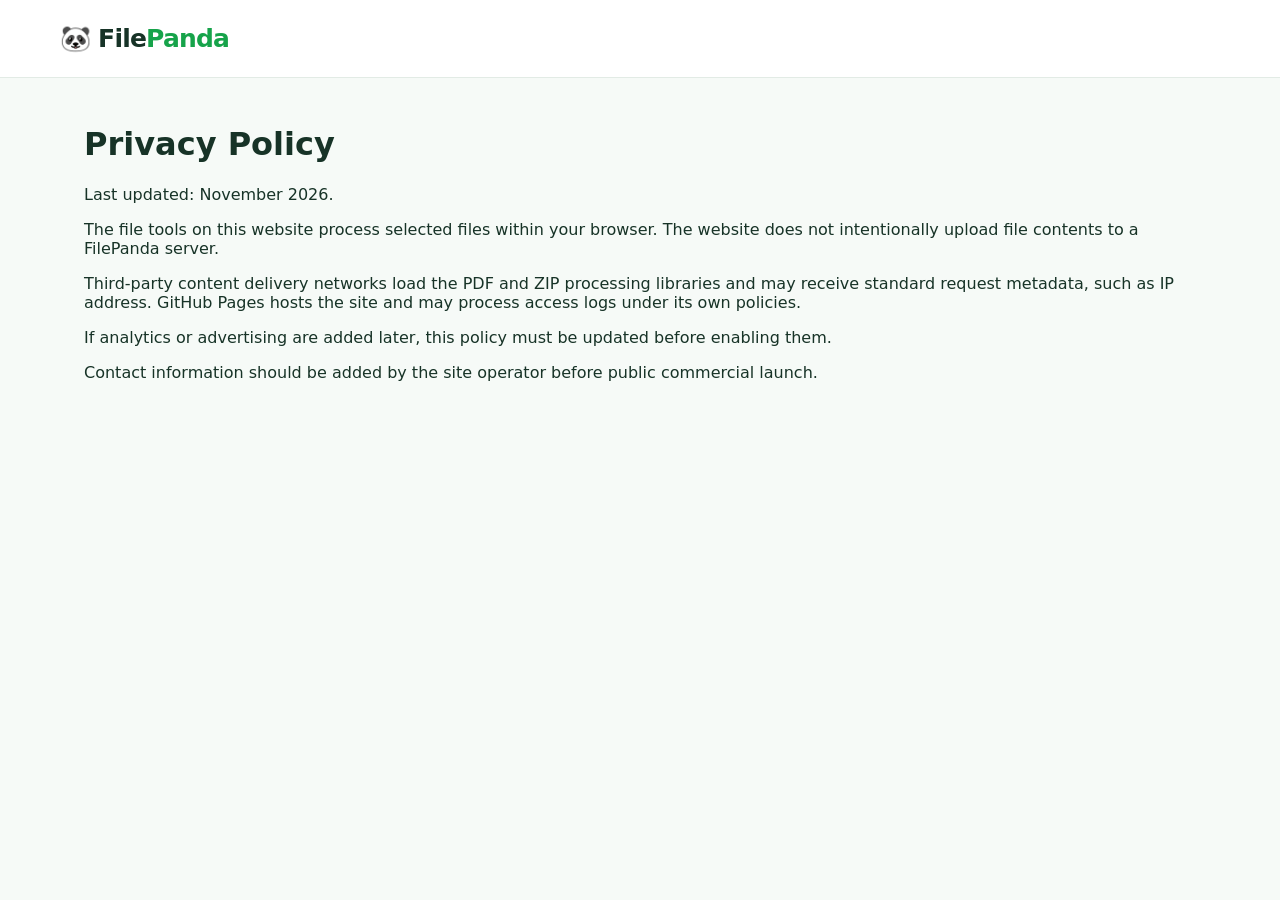
==== privacy.html @ 83d9c11e "Create privacy.html" ====
<!doctype html>
<html lang="en">
<head>
  <meta charset="utf-8">
  <meta name="viewport" content="width=device-width,initial-scale=1">
  <title>Privacy Policy — FilePanda</title>
  <link rel="stylesheet" href="css/style.css">
</head>
<body>
  <header>
    <a class="brand" href="./">🐼 File<b>Panda</b></a>
  </header>

  <main>
    <h1>Privacy Policy</h1>
    <p>Last updated: November 2026.</p>

    <p>The file tools on this website process selected files
    within your browser. The website does not intentionally
    upload file contents to a FilePanda server.</p>

    <p>Third-party content delivery networks load the PDF
    and ZIP processing libraries and may receive standard
    request metadata, such as IP address. GitHub Pages
    hosts the site and may process access logs under
    its own policies.</p>

    <p>If analytics or advertising are added later,
    this policy must be updated before enabling them.</p>

    <p>Contact information should be added by the
    site operator before public commercial launch.</p>
  </main>
</body>
</html>
---- css/style.css ----
:root {
  font-family: Inter, system-ui, -apple-system, Segoe UI, Arial, sans-serif;
  color: #173327;
  background: #f6faf7;
}

* { box-sizing: border-box; }
body { margin: 0; }
a { color: inherit; }

header {
  height: 78px;
  background: #fff;
  border-bottom: 1px solid #e2ebe5;
  display: flex;
  align-items: center;
  justify-content: space-between;
  padding: 0 max(24px, calc((100vw - 1160px)/2));
}

.brand {
  text-decoration: none;
  font-size: 25px;
  font-weight: 800;
  letter-spacing: -.8px;
}

.brand b { color: #16a34a; }
nav { display: flex; gap: 26px; }

nav a {
  text-decoration: none;
  font-size: 14px;
  font-weight: 600;
  color: #506257;
}

.hero {
  text-align: center;
  padding: 82px 20px 75px;
  background: radial-gradient(ellipse at 50% 0, #e4f9eb, transparent 68%);
}

.eyebrow {
  font-size: 11px;
  font-weight: 800;
  letter-spacing: 2px;
  color: #16a34a;
}

.hero h1 {
  font-size: clamp(35px, 5vw, 60px);
  letter-spacing: -2.7px;
  margin: 14px 0;
}

.hero em { font-style: normal; color: #16a34a; }

.hero p {
  color: #62756a;
  font-size: 17px;
  line-height: 1.6;
}

.hero input {
  width: min(550px, 100%);
  border: 1px solid #d5e4d9;
  border-radius: 14px;
  padding: 17px 20px;
  margin-top: 20px;
  font: inherit;
  box-shadow: 0 8px 30px #183d2110;
}

main {
  max-width: 1160px;
  margin: auto;
  padding: 26px 24px;
}

.section-title {
  display: flex;
  justify-content: space-between;
  align-items: center;
  gap: 15px;
}

.section-title span { color: #819086; font-size: 13px; }
h2 { font-size: 26px; letter-spacing: -.6px; }

.grid {
  display: grid;
  grid-template-columns: repeat(3, minmax(0, 1fr));
  gap: 18px;
}

.tool {
  background: #fff;
  text-align: left;
  border: 1px solid #e1eae4;
  border-radius: 18px;
  padding: 26px;
  cursor: pointer;
  transition: .2s;
  font: inherit;
  color: inherit;
  min-height: 168px;
}

.tool:hover, .tool.active {
  border-color: #22b65b;
  transform: translateY(-2px);
  box-shadow: 0 12px 30px #1b4a2910;
}

.tool .symbol { font-size: 29px; }

.tool strong {
  display: block;
  margin: 15px 0 7px;
  font-size: 17px;
}

.tool small {
  color: #7a8b80;
  font-size: 13px;
  line-height: 1.5;
}

.workspace {
  margin: 55px 0 40px;
  background: #fff;
  border: 1px solid #e0eae3;
  border-radius: 24px;
  padding: 35px;
  box-shadow: 0 12px 45px #173d2310;
}

.workspace-head {
  display: flex;
  justify-content: space-between;
  gap: 20px;
  align-items: center;
}

.workspace-head h2 { margin: 8px 0; }
.workspace-head p { color: #7a8b80; }

.privacy-pill {
  font-size: 12px;
  color: #178343;
  background: #eaf9ee;
  padding: 9px 12px;
  border-radius: 30px;
  white-space: nowrap;
}

.drop {
  border: 2px dashed #9bd5ab;
  background: #f5fcf7;
  border-radius: 16px;
  padding: 38px 15px;
  text-align: center;
  cursor: pointer;
  margin-top: 20px;
}

.drop.drag {
  background: #e2f8e9;
  border-color: #16a34a;
}

.drop-icon { font-size: 36px; }
.drop p { color: #7a8b80; font-size: 13px; }

.file-list {
  margin: 15px 0;
  color: #5b6d61;
  font-size: 13px;
  overflow-wrap: anywhere;
}

.file-list div {
  padding: 7px;
  border-bottom: 1px solid #eef2ee;
}

.options {
  display: flex;
  flex-wrap: wrap;
  gap: 14px;
  margin: 22px 0;
}

.options label {
  display: flex;
  flex-direction: column;
  gap: 7px;
  color: #496251;
  font-size: 13px;
  font-weight: 600;
}

.options select, .options input {
  font: inherit;
  padding: 10px 12px;
  border: 1px solid #d8e5dc;
  border-radius: 9px;
  max-width: 260px;
}

.options input[type=range] { padding: 0; }
.actions { display: flex; gap: 12px; }
button { cursor: pointer; }

button#run, .secondary, .download {
  border: 0;
  border-radius: 10px;
  background: #16a34a;
  color: #fff;
  padding: 13px 21px;
  font-size: 14px;
  font-weight: 700;
}

.secondary {
  background: #eff5f0;
  color: #345b40;
}

.download {
  display: inline-block;
  text-decoration: none;
  margin: 5px 8px 5px 0;
}

button:disabled { opacity: .5; cursor: wait; }

#status {
  font-size: 14px;
  color: #41684d;
  min-height: 22px;
}

.results { overflow-wrap: anywhere; }

.results .result {
  background: #f5fbf6;
  padding: 12px;
  border-radius: 10px;
  margin: 8px 0;
}

.about { margin: 60px 0; }

.benefits {
  display: grid;
  grid-template-columns: repeat(3, 1fr);
  gap: 20px;
}

.benefits div {
  background: white;
  border: 1px solid #e2ebe5;
  border-radius: 15px;
  padding: 22px;
}

.benefits p {
  color: #718176;
  line-height: 1.6;
}

footer {
  text-align: center;
  border-top: 1px solid #e0eae3;
  padding: 30px;
  color: #78897c;
  font-size: 13px;
}

footer a { margin: 0 5px; }
footer p { font-size: 11px; }

@media (max-width: 800px) {
  .grid { grid-template-columns: repeat(2, minmax(0, 1fr)); }
  .benefits { grid-template-columns: 1fr; }
  .privacy-pill { display: none; }
}

@media (max-width: 520px) {
  header { padding: 0 18px; }
  nav { gap: 12px; }
  nav a { font-size: 12px; }
  .brand { font-size: 20px; }
  .hero { padding: 55px 20px; }
  .grid { grid-template-columns: 1fr; }
  .workspace { padding: 20px; }
  .section-title span { display: none; }
}
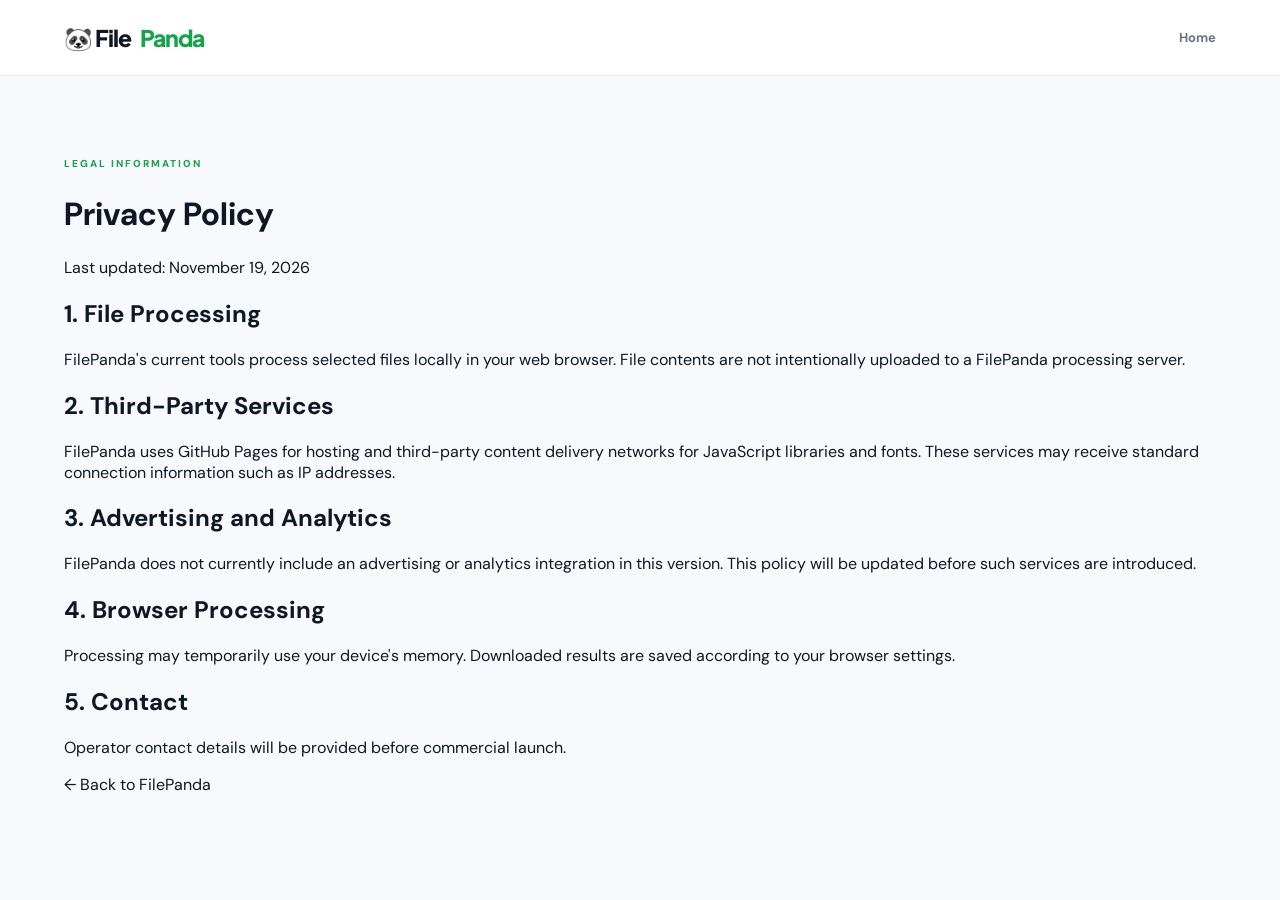
==== commit 8438f496: "Update privacy.html" ====
--- a/privacy.html
+++ b/privacy.html
@@ -1,36 +1,53 @@
 
-<!doctype html>
+<!DOCTYPE html>
 <html lang="en">
 <head>
-  <meta charset="utf-8">
-  <meta name="viewport" content="width=device-width,initial-scale=1">
+  <meta charset="UTF-8">
+  <meta name="viewport" content="width=device-width, initial-scale=1">
   <title>Privacy Policy — FilePanda</title>
   <link rel="stylesheet" href="css/style.css">
 </head>
 <body>
-  <header>
-    <a class="brand" href="./">🐼 File<b>Panda</b></a>
+  <header class="header">
+    <div class="nav-container">
+      <a class="brand" href="./">
+        🐼 File<span class="accent">Panda</span>
+      </a>
+      <nav><a href="./">Home</a></nav>
+    </div>
   </header>
 
-  <main>
+  <main class="main">
+    <span class="overline">LEGAL INFORMATION</span>
     <h1>Privacy Policy</h1>
-    <p>Last updated: November 2026.</p>
+    <p>Last updated: November 19, 2026</p>
 
-    <p>The file tools on this website process selected files
-    within your browser. The website does not intentionally
-    upload file contents to a FilePanda server.</p>
+    <h2>1. File Processing</h2>
+    <p>FilePanda's current tools process selected files
+    locally in your web browser. File contents are not
+    intentionally uploaded to a FilePanda processing server.</p>
 
-    <p>Third-party content delivery networks load the PDF
-    and ZIP processing libraries and may receive standard
-    request metadata, such as IP address. GitHub Pages
-    hosts the site and may process access logs under
-    its own policies.</p>
+    <h2>2. Third-Party Services</h2>
+    <p>FilePanda uses GitHub Pages for hosting and
+    third-party content delivery networks for JavaScript
+    libraries and fonts. These services may receive
+    standard connection information such as IP addresses.</p>
 
-    <p>If analytics or advertising are added later,
-    this policy must be updated before enabling them.</p>
+    <h2>3. Advertising and Analytics</h2>
+    <p>FilePanda does not currently include an advertising
+    or analytics integration in this version. This policy
+    will be updated before such services are introduced.</p>
 
-    <p>Contact information should be added by the
-    site operator before public commercial launch.</p>
+    <h2>4. Browser Processing</h2>
+    <p>Processing may temporarily use your device's memory.
+    Downloaded results are saved according to your browser
+    settings.</p>
+
+    <h2>5. Contact</h2>
+    <p>Operator contact details will be provided before
+    commercial launch.</p>
+
+    <p><a href="./">← Back to FilePanda</a></p>
   </main>
 </body>
 </html>
--- a/css/style.css
+++ b/css/style.css
@@ -1,301 +1,475 @@
+
+@import url('https://fonts.googleapis.com/css2?family=DM+Sans:wght@400;500;600;700;800&family=Plus+Jakarta+Sans:wght@400;500;600;700;800&display=swap');
 
 :root {
-  font-family: Inter, system-ui, -apple-system, Segoe UI, Arial, sans-serif;
-  color: #173327;
-  background: #f6faf7;
-}
-
-* { box-sizing: border-box; }
-body { margin: 0; }
-a { color: inherit; }
-
-header {
-  height: 78px;
-  background: #fff;
-  border-bottom: 1px solid #e2ebe5;
-  display: flex;
-  align-items: center;
-  justify-content: space-between;
-  padding: 0 max(24px, calc((100vw - 1160px)/2));
-}
-
+  --bg:#f7f9fc;
+  --white:#fff;
+  --dark:#0d1726;
+  --muted:#718096;
+  --green:#16a34a;
+  --green-light:#eaf9ef;
+  --border:#e5eaf0;
+  --shadow:0 12px 40px rgba(20,36,55,.06);
+}
+* { box-sizing:border-box; }
+html { scroll-behavior:smooth; }
+body {
+  margin:0;
+  font-family:'DM Sans',system-ui,sans-serif;
+  background:var(--bg);
+  color:var(--dark);
+}
+button,input,select { font:inherit; }
+button { cursor:pointer; }
+a { color:inherit; text-decoration:none; }
+[hidden] { display:none!important; }
+
+.header {
+  height:76px;
+  background:#fff;
+  border-bottom:1px solid var(--border);
+  position:sticky;
+  top:0;
+  z-index:20;
+}
+.nav-container {
+  max-width:1200px;
+  height:100%;
+  margin:auto;
+  padding:0 24px;
+  display:flex;
+  align-items:center;
+  justify-content:space-between;
+  gap:20px;
+}
 .brand {
-  text-decoration: none;
-  font-size: 25px;
-  font-weight: 800;
-  letter-spacing: -.8px;
-}
-
-.brand b { color: #16a34a; }
-nav { display: flex; gap: 26px; }
-
+  display:inline-flex;
+  align-items:center;
+  gap:9px;
+  font-family:'Plus Jakarta Sans',sans-serif;
+  font-size:23px;
+  font-weight:800;
+  letter-spacing:-1px;
+  white-space:nowrap;
+}
+.brand-icon { font-size:29px; }
+.accent { color:var(--green); }
+nav { display:flex;gap:30px; }
 nav a {
-  text-decoration: none;
-  font-size: 14px;
-  font-weight: 600;
-  color: #506257;
+  font-size:13px;
+  color:#64748b;
+  font-weight:700;
+}
+nav a:hover { color:var(--green); }
+.nav-cta {
+  background:#edf9f0;
+  color:#15803d;
+  padding:11px 18px;
+  border-radius:10px;
+  font-size:13px;
+  font-weight:800;
 }
 
 .hero {
-  text-align: center;
-  padding: 82px 20px 75px;
-  background: radial-gradient(ellipse at 50% 0, #e4f9eb, transparent 68%);
-}
-
-.eyebrow {
-  font-size: 11px;
-  font-weight: 800;
-  letter-spacing: 2px;
-  color: #16a34a;
-}
-
+  background:#0b1220;
+  color:white;
+  position:relative;
+  overflow:hidden;
+  text-align:center;
+  padding:95px 20px 100px;
+}
+.hero-glow {
+  position:absolute;
+  width:650px;
+  height:500px;
+  background:radial-gradient(ellipse,rgba(22,163,74,.19),transparent 68%);
+  top:-130px;
+  left:50%;
+  transform:translateX(-50%);
+  pointer-events:none;
+}
+.hero-content { position:relative;z-index:1; }
+.hero-badge {
+  display:inline-flex;
+  align-items:center;
+  gap:10px;
+  border:1px solid #2b4738;
+  background:#14271f;
+  color:#a8edbf;
+  padding:10px 17px;
+  border-radius:50px;
+  font-size:10px;
+  font-weight:800;
+  letter-spacing:1.5px;
+}
+.live-dot {
+  width:7px;height:7px;
+  border-radius:50%;
+  background:#4ade80;
+  box-shadow:0 0 12px #4ade80;
+}
 .hero h1 {
-  font-size: clamp(35px, 5vw, 60px);
-  letter-spacing: -2.7px;
-  margin: 14px 0;
-}
-
-.hero em { font-style: normal; color: #16a34a; }
-
+  font-family:'Plus Jakarta Sans',sans-serif;
+  font-size:clamp(44px,6vw,76px);
+  letter-spacing:-4px;
+  line-height:1.14;
+  margin:26px 0 20px;
+  font-weight:800;
+}
+.hero h1 span { color:#4ade80; }
 .hero p {
-  color: #62756a;
-  font-size: 17px;
-  line-height: 1.6;
-}
-
-.hero input {
-  width: min(550px, 100%);
-  border: 1px solid #d5e4d9;
-  border-radius: 14px;
-  padding: 17px 20px;
-  margin-top: 20px;
-  font: inherit;
-  box-shadow: 0 8px 30px #183d2110;
-}
-
-main {
-  max-width: 1160px;
-  margin: auto;
-  padding: 26px 24px;
-}
-
-.section-title {
-  display: flex;
-  justify-content: space-between;
-  align-items: center;
-  gap: 15px;
-}
-
-.section-title span { color: #819086; font-size: 13px; }
-h2 { font-size: 26px; letter-spacing: -.6px; }
-
-.grid {
-  display: grid;
-  grid-template-columns: repeat(3, minmax(0, 1fr));
-  gap: 18px;
-}
-
-.tool {
-  background: #fff;
-  text-align: left;
-  border: 1px solid #e1eae4;
-  border-radius: 18px;
-  padding: 26px;
-  cursor: pointer;
-  transition: .2s;
-  font: inherit;
-  color: inherit;
-  min-height: 168px;
-}
-
-.tool:hover, .tool.active {
-  border-color: #22b65b;
-  transform: translateY(-2px);
-  box-shadow: 0 12px 30px #1b4a2910;
-}
-
-.tool .symbol { font-size: 29px; }
-
-.tool strong {
-  display: block;
-  margin: 15px 0 7px;
-  font-size: 17px;
-}
-
-.tool small {
-  color: #7a8b80;
-  font-size: 13px;
-  line-height: 1.5;
+  max-width:540px;
+  margin:0 auto;
+  color:#a7b4c7;
+  font-size:17px;
+  line-height:1.8;
+}
+.hero-actions {
+  display:flex;
+  justify-content:center;
+  gap:12px;
+  margin-top:30px;
+}
+.btn {
+  border:0;
+  border-radius:11px;
+  padding:14px 23px;
+  font-size:13px;
+  font-weight:800;
+  display:inline-flex;
+  justify-content:center;
+  align-items:center;
+  gap:12px;
+}
+.btn-primary { background:#16a34a;color:white; }
+.btn-primary:hover { background:#15803d; }
+.btn-outline {
+  background:#1c2738;
+  color:white;
+  border:1px solid #344154;
+}
+.btn-muted { background:#eef2f6;color:#475569; }
+button:disabled { opacity:.55;cursor:wait; }
+.hero-trust {
+  display:flex;
+  justify-content:center;
+  gap:28px;
+  margin-top:34px;
+  font-size:12px;
+  color:#9bafc2;
+}
+
+.main {
+  max-width:1200px;
+  margin:auto;
+  padding:75px 24px 30px;
+}
+.section-heading {
+  display:flex;
+  align-items:center;
+  justify-content:space-between;
+  gap:20px;
+  margin-bottom:28px;
+}
+.overline {
+  color:var(--green);
+  font-size:10px;
+  font-weight:800;
+  letter-spacing:2px;
+}
+.section-heading h2 {
+  font-family:'Plus Jakarta Sans',sans-serif;
+  font-size:32px;
+  letter-spacing:-1.2px;
+  margin:10px 0;
+}
+.section-heading p { color:var(--muted);margin:0; }
+.count-pill {
+  background:#e9f8ee;
+  color:#15803d;
+  padding:9px 15px;
+  border-radius:30px;
+  font-size:12px;
+  font-weight:800;
+}
+.toolbar {
+  display:flex;
+  align-items:center;
+  justify-content:space-between;
+  gap:20px;
+  margin-bottom:25px;
+}
+.search-wrap {
+  display:flex;
+  align-items:center;
+  gap:12px;
+  background:white;
+  border:1px solid var(--border);
+  border-radius:12px;
+  padding:0 16px;
+  min-width:260px;
+}
+.search-wrap span { font-size:23px;color:#94a3b8; }
+.search-wrap input {
+  padding:15px 0;
+  border:0;
+  outline:0;
+  width:100%;
+  background:transparent;
+  font-size:13px;
+}
+.filters { display:flex;gap:6px;flex-wrap:wrap; }
+.filter {
+  border:1px solid transparent;
+  background:transparent;
+  color:#64748b;
+  padding:10px 15px;
+  border-radius:9px;
+  font-size:12px;
+  font-weight:800;
+}
+.filter.active {
+  background:#e9f8ee;
+  color:#15803d;
+}
+.tool-grid {
+  display:grid;
+  grid-template-columns:repeat(3,minmax(0,1fr));
+  gap:19px;
+}
+.tool-card {
+  text-align:left;
+  border:1px solid var(--border);
+  background:white;
+  border-radius:17px;
+  padding:26px;
+  min-height:192px;
+  transition:.2s;
+  color:var(--dark);
+}
+.tool-card:hover,.tool-card.active {
+  transform:translateY(-3px);
+  border-color:#86d7a1;
+  box-shadow:var(--shadow);
+}
+.tool-icon {
+  width:50px;height:50px;
+  border-radius:13px;
+  display:grid;
+  place-items:center;
+  font-size:24px;
+  background:#edf9f0;
+}
+.tool-card strong {
+  display:block;
+  font-size:16px;
+  margin:19px 0 7px;
+}
+.tool-card small {
+  display:block;
+  color:#7a8a9c;
+  font-size:12px;
+  line-height:1.6;
+}
+.tool-card .arrow {
+  float:right;
+  color:#94a3b8;
 }
 
 .workspace {
-  margin: 55px 0 40px;
-  background: #fff;
-  border: 1px solid #e0eae3;
-  border-radius: 24px;
-  padding: 35px;
-  box-shadow: 0 12px 45px #173d2310;
-}
-
-.workspace-head {
-  display: flex;
-  justify-content: space-between;
-  gap: 20px;
-  align-items: center;
-}
-
-.workspace-head h2 { margin: 8px 0; }
-.workspace-head p { color: #7a8b80; }
-
-.privacy-pill {
-  font-size: 12px;
-  color: #178343;
-  background: #eaf9ee;
-  padding: 9px 12px;
-  border-radius: 30px;
-  white-space: nowrap;
-}
-
-.drop {
-  border: 2px dashed #9bd5ab;
-  background: #f5fcf7;
-  border-radius: 16px;
-  padding: 38px 15px;
-  text-align: center;
-  cursor: pointer;
-  margin-top: 20px;
-}
-
-.drop.drag {
-  background: #e2f8e9;
-  border-color: #16a34a;
-}
-
-.drop-icon { font-size: 36px; }
-.drop p { color: #7a8b80; font-size: 13px; }
-
-.file-list {
-  margin: 15px 0;
-  color: #5b6d61;
-  font-size: 13px;
-  overflow-wrap: anywhere;
-}
-
-.file-list div {
-  padding: 7px;
-  border-bottom: 1px solid #eef2ee;
-}
-
+  margin:70px 0;
+  background:white;
+  border:1px solid var(--border);
+  border-radius:22px;
+  padding:36px;
+  box-shadow:var(--shadow);
+  scroll-margin-top:95px;
+}
+.workspace-top {
+  display:flex;
+  justify-content:space-between;
+  align-items:center;
+  gap:20px;
+}
+.workspace h2 {
+  font-family:'Plus Jakarta Sans',sans-serif;
+  font-size:27px;
+  margin:10px 0;
+}
+.workspace-top p { color:var(--muted);font-size:14px; }
+.secure-badge {
+  background:#eaf9ef;
+  color:#15803d;
+  font-size:11px;
+  font-weight:800;
+  border-radius:30px;
+  padding:10px 15px;
+  white-space:nowrap;
+}
+.drop-zone {
+  margin-top:25px;
+  border:2px dashed #9dd9b0;
+  border-radius:16px;
+  background:#f6fcf8;
+  text-align:center;
+  padding:43px 15px;
+  cursor:pointer;
+}
+.drop-zone.drag {
+  background:#e5f8eb;
+  border-color:#16a34a;
+}
+.upload-icon {
+  width:55px;height:55px;
+  margin:0 auto 16px;
+  display:grid;
+  place-items:center;
+  border-radius:15px;
+  background:#dcfce7;
+  color:#16a34a;
+  font-size:30px;
+  font-weight:800;
+}
+.drop-zone h3 { font-size:17px;margin:8px 0; }
+.drop-zone p { color:#8492a3;font-size:13px; }
+.browse-label {
+  display:inline-block;
+  margin-top:10px;
+  color:#15803d;
+  font-weight:800;
+  font-size:13px;
+}
+.file-list { margin:18px 0; }
+.file-item {
+  display:flex;
+  justify-content:space-between;
+  gap:15px;
+  background:#f8fafc;
+  border:1px solid var(--border);
+  border-radius:10px;
+  padding:12px 15px;
+  margin:8px 0;
+  font-size:13px;
+  overflow-wrap:anywhere;
+}
+.file-item span:last-child { color:#64748b;white-space:nowrap; }
 .options {
-  display: flex;
-  flex-wrap: wrap;
-  gap: 14px;
-  margin: 22px 0;
-}
-
+  display:flex;
+  flex-wrap:wrap;
+  gap:15px;
+  margin:25px 0;
+}
 .options label {
-  display: flex;
-  flex-direction: column;
-  gap: 7px;
-  color: #496251;
-  font-size: 13px;
-  font-weight: 600;
-}
-
-.options select, .options input {
-  font: inherit;
-  padding: 10px 12px;
-  border: 1px solid #d8e5dc;
-  border-radius: 9px;
-  max-width: 260px;
-}
-
-.options input[type=range] { padding: 0; }
-.actions { display: flex; gap: 12px; }
-button { cursor: pointer; }
-
-button#run, .secondary, .download {
-  border: 0;
-  border-radius: 10px;
-  background: #16a34a;
-  color: #fff;
-  padding: 13px 21px;
-  font-size: 14px;
-  font-weight: 700;
-}
-
-.secondary {
-  background: #eff5f0;
-  color: #345b40;
-}
-
+  display:flex;
+  flex-direction:column;
+  gap:8px;
+  font-size:12px;
+  font-weight:800;
+  color:#475569;
+}
+.options input,.options select {
+  border:1px solid #dbe4ed;
+  background:white;
+  padding:11px 13px;
+  border-radius:9px;
+  max-width:250px;
+}
+.options input[type=range] { padding:0; }
+.action-row { display:flex;gap:12px;flex-wrap:wrap; }
+#status { font-size:13px;min-height:20px;color:#15803d; }
+.results { margin-top:15px;overflow-wrap:anywhere; }
+.result {
+  background:#f1faf4;
+  border:1px solid #d8f0df;
+  padding:15px;
+  border-radius:12px;
+  margin:10px 0;
+}
 .download {
-  display: inline-block;
-  text-decoration: none;
-  margin: 5px 8px 5px 0;
-}
-
-button:disabled { opacity: .5; cursor: wait; }
-
-#status {
-  font-size: 14px;
-  color: #41684d;
-  min-height: 22px;
-}
-
-.results { overflow-wrap: anywhere; }
-
-.results .result {
-  background: #f5fbf6;
-  padding: 12px;
-  border-radius: 10px;
-  margin: 8px 0;
-}
-
-.about { margin: 60px 0; }
-
+  display:inline-block;
+  background:#16a34a;
+  color:white;
+  border-radius:9px;
+  padding:12px 16px;
+  font-size:12px;
+  font-weight:800;
+  margin:8px 8px 4px 0;
+}
+.progress-wrap { margin:20px 0; }
+.progress-head {
+  display:flex;
+  justify-content:space-between;
+  font-size:12px;
+  font-weight:800;
+  margin-bottom:8px;
+}
+.progress-track {
+  height:9px;
+  background:#e8eef2;
+  border-radius:20px;
+  overflow:hidden;
+}
+.progress-bar {
+  height:100%;
+  width:0%;
+  background:#16a34a;
+  transition:width .2s;
+}
+.about { padding:15px 0 65px; }
 .benefits {
-  display: grid;
-  grid-template-columns: repeat(3, 1fr);
-  gap: 20px;
-}
-
-.benefits div {
-  background: white;
-  border: 1px solid #e2ebe5;
-  border-radius: 15px;
-  padding: 22px;
-}
-
-.benefits p {
-  color: #718176;
-  line-height: 1.6;
-}
-
-footer {
-  text-align: center;
-  border-top: 1px solid #e0eae3;
-  padding: 30px;
-  color: #78897c;
-  font-size: 13px;
-}
-
-footer a { margin: 0 5px; }
-footer p { font-size: 11px; }
-
-@media (max-width: 800px) {
-  .grid { grid-template-columns: repeat(2, minmax(0, 1fr)); }
-  .benefits { grid-template-columns: 1fr; }
-  .privacy-pill { display: none; }
-}
-
-@media (max-width: 520px) {
-  header { padding: 0 18px; }
-  nav { gap: 12px; }
-  nav a { font-size: 12px; }
-  .brand { font-size: 20px; }
-  .hero { padding: 55px 20px; }
-  .grid { grid-template-columns: 1fr; }
-  .workspace { padding: 20px; }
-  .section-title span { display: none; }
-}
+  display:grid;
+  grid-template-columns:repeat(3,1fr);
+  gap:20px;
+}
+.benefit {
+  background:white;
+  border:1px solid var(--border);
+  padding:26px;
+  border-radius:16px;
+}
+.benefit-icon { font-size:28px; }
+.benefit h3 { margin:16px 0 8px; }
+.benefit p { color:#7a8a9c;line-height:1.7;font-size:13px; }
+.footer { background:#0b1220;color:white; }
+.footer-inner {
+  max-width:1200px;
+  margin:auto;
+  padding:45px 24px;
+  display:flex;
+  justify-content:space-between;
+  align-items:center;
+}
+.footer-inner p { color:#94a3b8;font-size:12px; }
+.footer-links { display:flex;gap:24px; }
+.footer-links a { color:#a9b6c6;font-size:13px; }
+.footer-bottom {
+  border-top:1px solid #253044;
+  padding:20px;
+  text-align:center;
+  font-size:11px;
+  color:#7d8ba0;
+}
+@media(max-width:900px) {
+  .tool-grid { grid-template-columns:repeat(2,1fr); }
+  .toolbar { flex-direction:column;align-items:stretch; }
+  .benefits { grid-template-columns:1fr; }
+}
+@media(max-width:600px) {
+  .header nav,.nav-cta { display:none; }
+  .hero { padding:65px 18px; }
+  .hero h1 { letter-spacing:-2px; }
+  .hero-trust { gap:10px;flex-wrap:wrap; }
+  .main { padding:45px 16px; }
+  .tool-grid { grid-template-columns:1fr; }
+  .workspace { padding:20px;margin:45px 0; }
+  .workspace-top { align-items:flex-start; }
+  .secure-badge { display:none; }
+  .section-heading h2 { font-size:26px; }
+  .count-pill { display:none; }
+  .search-wrap { min-width:0; }
+  .footer-inner { flex-direction:column;align-items:flex-start;gap:20px; }
+}
+@media(prefers-reduced-motion:reduce) {
+  html { scroll-behavior:auto; }
+  *,*::before,*::after { transition:none!important; }
+}
